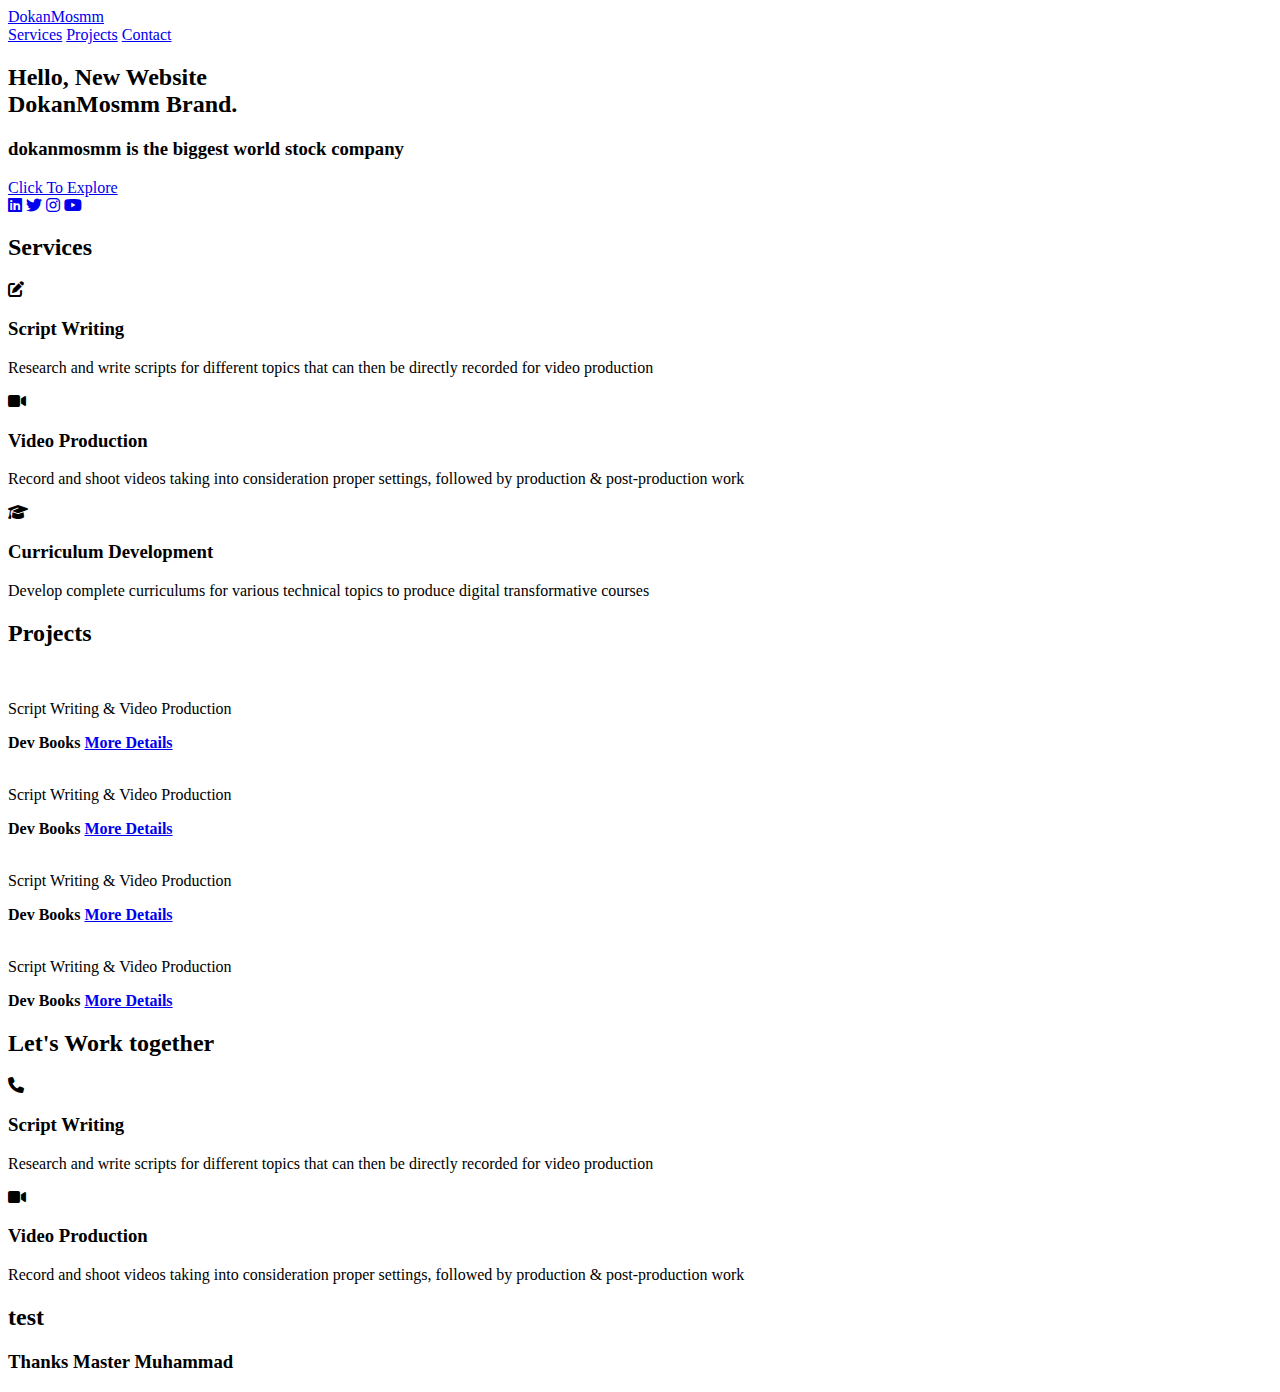
==== DokanMosmm/index.html @ 7422d658 "master muhammad" ====
<!DOCTYPE html>
<html lang="en">
<head>
    <meta charset="UTF-8">
    <meta name="viewport" content="width=device-width, initial-scale=1.0">
    <link rel="stylesheet" href="style.css">
    <link rel="stylesheet" href="https://cdnjs.cloudflare.com/ajax/libs/font-awesome/6.5.1/css/all.min.css">
    <title>Muhammad Nour</title>
</head>
<body>
    
    <header>
        <a href="#" class="logo">DokanMosmm</a>
        <nav class="navigation">
            <a href="#Services">Services</a>
            <a href="#Projects">Projects</a>
            <a href="#Contact">Contact</a>
        </nav>
    </header>
    <section class="main">
        <div>
            <h2>Hello, New Website <br> 
                <span>
                    DokanMosmm Brand.
                </span>
            </h2>
            <h3>dokanmosmm is the biggest world stock company</h3>
            <a href="#Projects" class="main-btn">Click To Explore</a>
            <div class="social-icons">
                <a href="http://"><i class="fab fa-linkedin"></i></a>
                <a href="http://"><i class="fab fa-twitter"></i></a>
                <a href="http://"><i class="fab fa-instagram"></i></a>
                <a href="http://"><i class="fab fa-youtube"></i></a>
            </div>
        </div>
    </section>

    <section class="cards" id="Services">
        <h2 class="title">Services</h2>
        <div class="content">
            <div class="card">
                <div class="icon">
                    <i class="fas fa-edit"></i>
                </div>
                <div class="information">
                    <h3>Script Writing</h3>
                    <p>Research and write scripts for different topics that can then be directly recorded for video production</p>
                </div>
            </div>
            <div class="card">
                <div class="icon">
                    <i class="fas fa-video"></i>
                </div>
                <div class="information">
                    <h3>Video Production</h3>
                    <p>Record and shoot videos taking into consideration proper settings, followed by production & post-production work</p>
                </div>
            </div>
            <div class="card">
                <div class="icon">
                    <i class="fas fa-graduation-cap"></i>
                </div>
                <div class="information">
                    <h3>Curriculum Development</h3>
                    <p>Develop complete curriculums for various technical topics to produce digital transformative courses</p>
                </div>
            </div>
        </div>
    </section>
    <section class="projects" id="Projects">
        <h2 class="title-white">Projects</h2>
        <div class="content">
            <div class="project-card">
                <div class="project-img">
                    <img src="images/work1.jpg" alt="">
                </div>
                <div class="project-info">
                    <p class="project-category">Script Writing & Video Production</p>
                    <strong class="project-title">
                        <span>Dev Books</span>
                        <a href="http://" class="more-details">More Details</a>
                    </strong>
                </div>
            </div>
            <div class="project-card">
                <div class="project-img">
                    <img src="images/work1.jpg" alt="">
                </div>
                <div class="project-info">
                    <p class="project-category">Script Writing & Video Production</p>
                    <strong class="project-title">
                        <span>Dev Books</span>
                        <a href="http://" class="more-details">More Details</a>
                    </strong>
                </div>
            </div>
            <div class="project-card">
                <div class="project-img">
                    <img src="images/work1.jpg" alt="">
                </div>
                <div class="project-info">
                    <p class="project-category">Script Writing & Video Production</p>
                    <strong class="project-title">
                        <span>Dev Books</span>
                        <a href="http://" class="more-details">More Details</a>
                    </strong>
                </div>
            </div>
            <div class="project-card">
                <div class="project-img">
                    <img src="images/work1.jpg" alt="">
                </div>
                <div class="project-info">
                    <p class="project-category">Script Writing & Video Production</p>
                    <strong class="project-title">
                        <span>Dev Books</span>
                        <a href="http://" class="more-details">More Details</a>
                    </strong>
                </div>
            </div>
        </div>
    </section>
    <section class="card contact" id="contact">
        <h2 class="title">Let's Work together</h2>
        <div class="icon">
            <i class="fas fa-phone"></i>
        </div>
        <div class="information">
            <h3>Script Writing</h3>
            <p>Research and write scripts for different topics that can then be directly recorded for video production</p>
        </div>
    </div>
    <div class="card">
        <div class="icon">
            <i class="fas fa-video"></i>
        </div>
        <div class="information">
            <h3>Video Production</h3>
            <p>Record and shoot videos taking into consideration proper settings, followed by production & post-production work</p>
        </div>
    </div>
    </section>
    <h2>test</h2>
    <h3> Thanks Master Muhammad</h3>
</body>
</html>
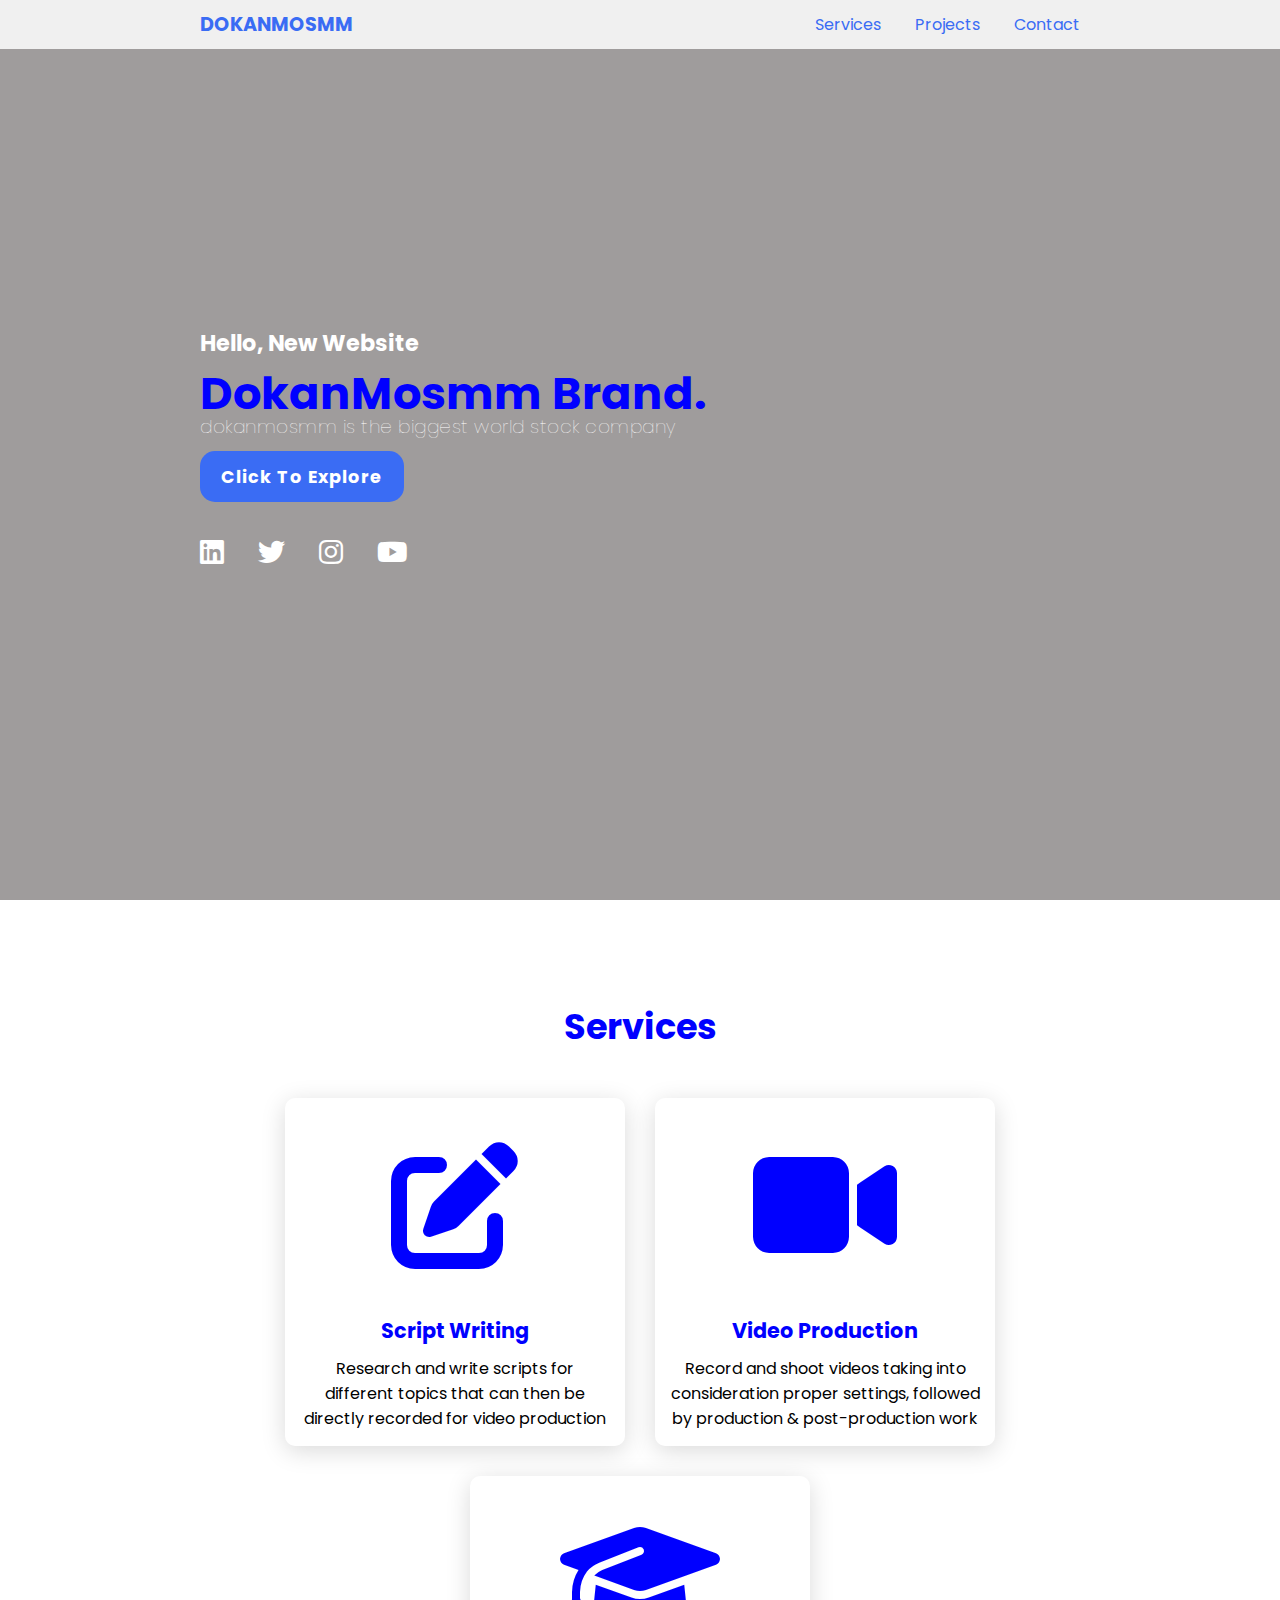
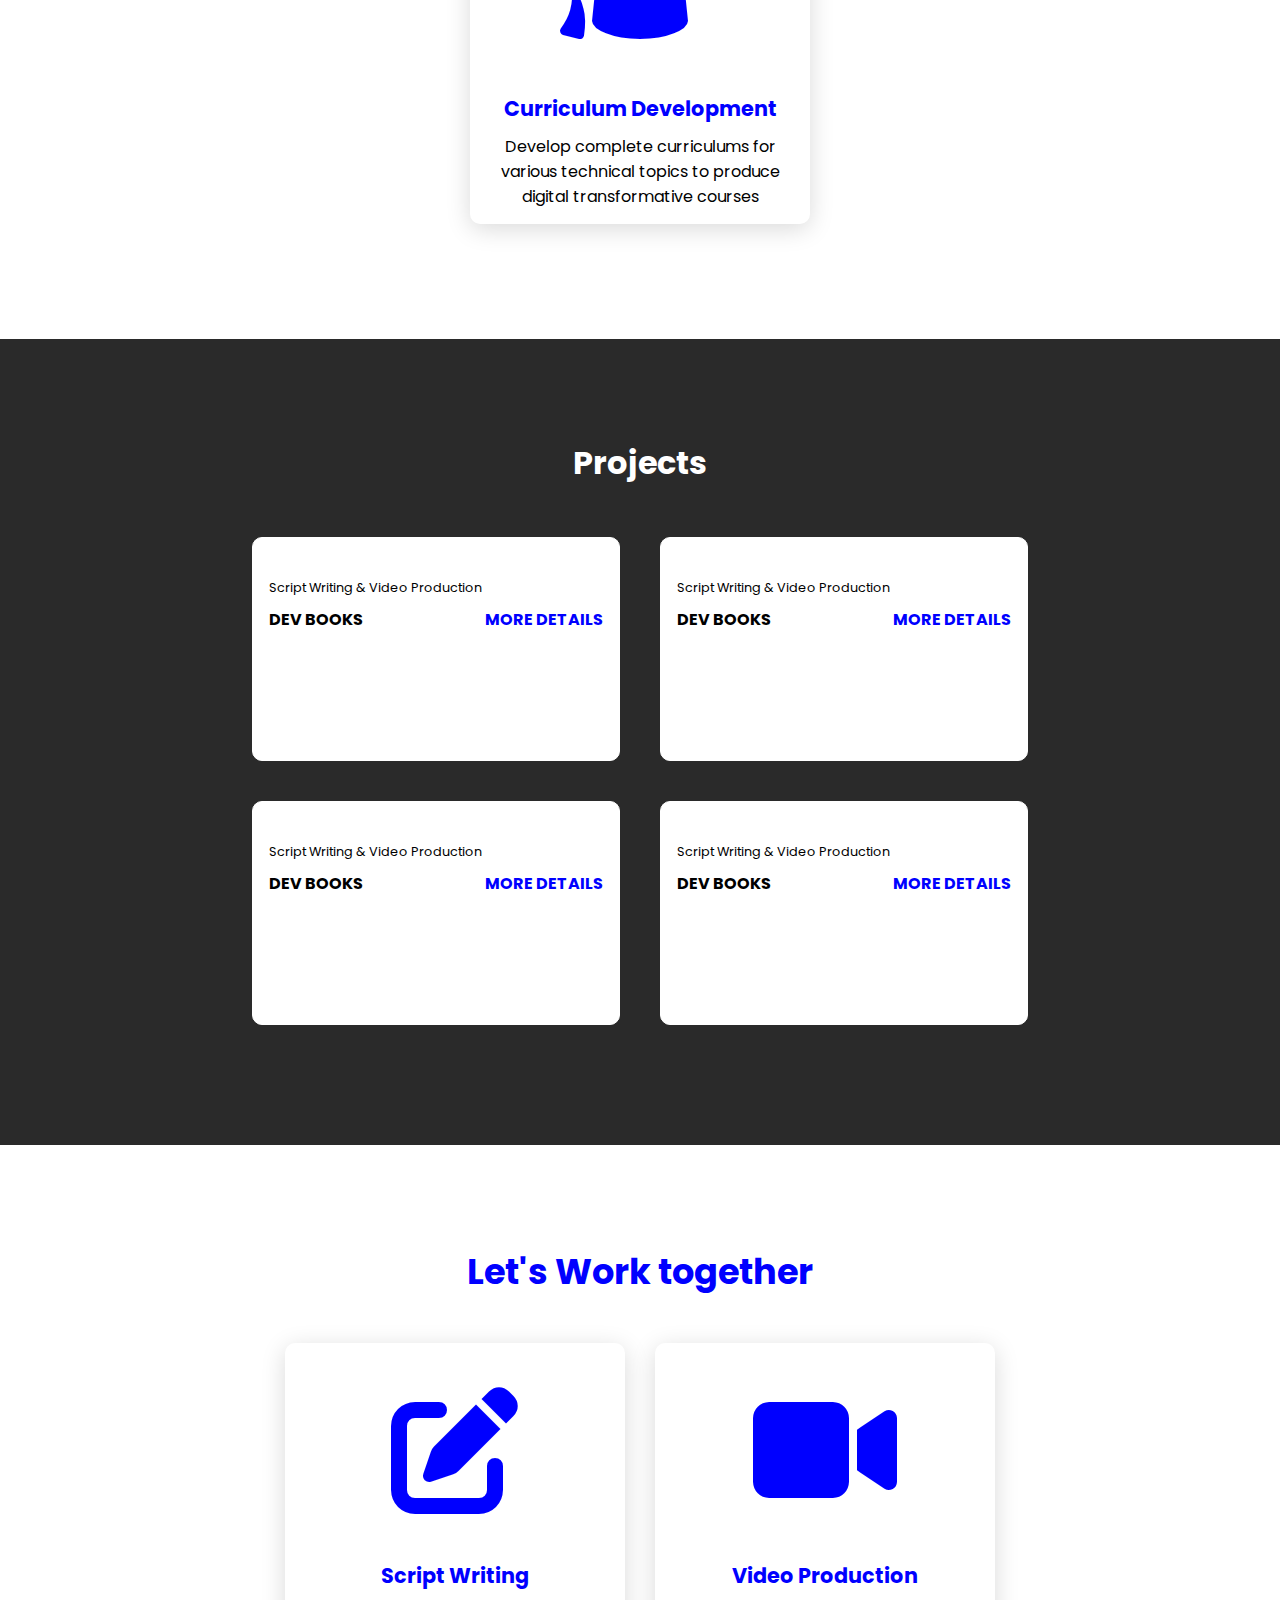
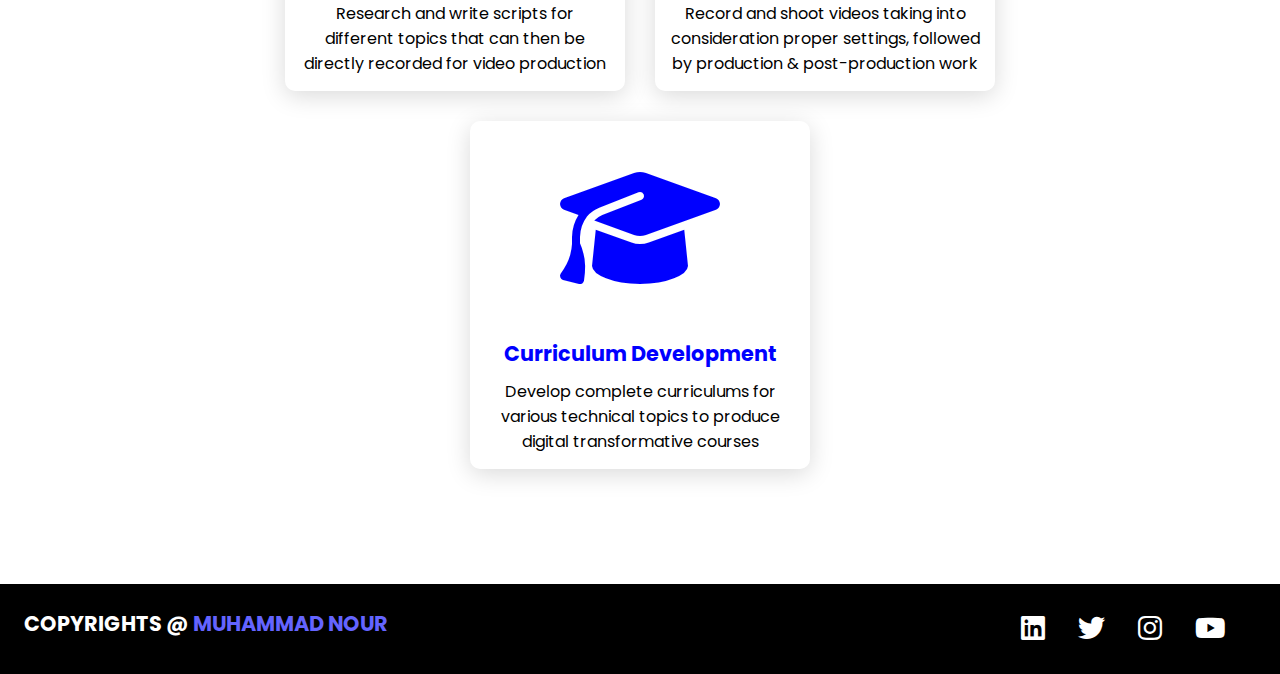
==== commit 6bd2c736: "last update of dokanmosmm" ====
--- a/DokanMosmm/index.html
+++ b/DokanMosmm/index.html
@@ -120,27 +120,46 @@
             </div>
         </div>
     </section>
-    <section class="card contact" id="contact">
+    <section class="cards contact" id="Contact">
         <h2 class="title">Let's Work together</h2>
-        <div class="icon">
-            <i class="fas fa-phone"></i>
+        <div class="content">
+            <div class="card">
+                <div class="icon">
+                    <i class="fas fa-edit"></i>
+                </div>
+                <div class="information">
+                    <h3>Script Writing</h3>
+                    <p>Research and write scripts for different topics that can then be directly recorded for video production</p>
+                </div>
+            </div>
+            <div class="card">
+                <div class="icon">
+                    <i class="fas fa-video"></i>
+                </div>
+                <div class="information">
+                    <h3>Video Production</h3>
+                    <p>Record and shoot videos taking into consideration proper settings, followed by production & post-production work</p>
+                </div>
+            </div>
+            <div class="card">
+                <div class="icon">
+                    <i class="fas fa-graduation-cap"></i>
+                </div>
+                <div class="information">
+                    <h3>Curriculum Development</h3>
+                    <p>Develop complete curriculums for various technical topics to produce digital transformative courses</p>
+                </div>
+            </div>
         </div>
-        <div class="information">
-            <h3>Script Writing</h3>
-            <p>Research and write scripts for different topics that can then be directly recorded for video production</p>
+    </section>
+    <footer class="footer">
+        <p class="footer-title">Copyrights @ <span>Muhammad Nour</span></p>
+        <div class="social-icons">
+            <a href="http://"><i class="fab fa-linkedin"></i></a>
+            <a href="http://"><i class="fab fa-twitter"></i></a>
+            <a href="http://"><i class="fab fa-instagram"></i></a>
+            <a href="http://"><i class="fab fa-youtube"></i></a>
         </div>
-    </div>
-    <div class="card">
-        <div class="icon">
-            <i class="fas fa-video"></i>
-        </div>
-        <div class="information">
-            <h3>Video Production</h3>
-            <p>Record and shoot videos taking into consideration proper settings, followed by production & post-production work</p>
-        </div>
-    </div>
-    </section>
-    <h2>test</h2>
-    <h3> Thanks Master Muhammad</h3>
+    </footer>
 </body>
 </html>--- a/DokanMosmm/style.css
+++ b/DokanMosmm/style.css
@@ -0,0 +1,260 @@
+@import url('https://fonts.googleapis.com/css2?family=Poppins:ital,wght@0,100;0,200;0,300;0,400;0,500;0,600;0,700;0,800;0,900;1,100;1,200;1,300;1,400;1,500;1,600;1,700;1,800;1,900&display=swap');
+
+* {
+    font-family: 'Poppins', sans-serif;
+    margin: 0;
+    padding: 0;
+    box-sizing: border-box;
+    scroll-behavior: smooth;
+}
+
+header {
+    background-color: #f0f0f0;
+    width: 100%;
+    position: fixed;
+    z-index: 999;
+    display: flex;
+    justify-content: space-between;
+    align-items: center;
+    padding: 10px 200px;
+}
+
+.logo {
+    text-decoration: none;
+    color: #3a6cf4;
+    text-transform: uppercase;
+    font-weight: bold;
+    font-size: 1.2em;
+}
+
+.navigation a {
+    color:#3a6cf4;
+    text-decoration: none;
+    font-size: 1em;
+    font-weight: 400px;
+    padding-left: 30px
+}
+
+.navigation a:hover {
+    color: black;
+}
+
+section {
+    padding: 100px 200px;
+
+}
+
+.main {
+    background-color: #9f9c9c;
+    width: 100%;
+    min-height: 100vh;
+    display: flex;
+    align-items: center;
+    background-image: url(images/header.jpg);
+    background-repeat: no-repeat;
+    background-size: cover;
+    background-attachment: fixed;
+}
+
+.main h2 {
+    color: white;
+    font-size: 1.4em;
+    font-weight: bold;
+}
+
+.main h2 span {
+    color: blue;
+    font-size: 2em;
+
+}
+
+.main h3 {
+    color: white;
+    font-weight: lighter;
+    margin-top: -15px;
+    letter-spacing: 0.5px;
+    margin-bottom: 10px;
+}
+
+.main-btn {
+    color: white;
+    background-color: #3a6cf4;
+    text-decoration: none;
+    font-size: 1.1em;
+    font-weight: bold;
+    display: inline-block;
+    padding: 0.7375em 1.1875em;
+    letter-spacing: 1px;
+    border-radius: 15px;
+    margin-bottom: 30px;
+    transition: 0.7s ease;
+}
+
+.main-btn:hover {
+    background-color: blue;
+    transform: scale(1.1);
+}
+
+.social-icons a {
+    color: white;
+    font-size: 1.7em;
+    padding-right: 30px;
+}
+
+.title {
+    display: flex;
+    justify-content: center;
+    color: blue;
+    font-size: 2.2em;
+    font-weight: bold;
+    margin-bottom: 30px;
+}
+.content {
+    display: flex;
+    justify-content: center;
+    flex-direction: row;
+    flex-wrap: wrap;
+}
+
+.card {
+    background-color: white;
+    width: 21.25em;
+    box-shadow: 0px 5px 25px rgba(1 1 1 / 15%);
+    border-radius: 10px;
+    padding: 15px;
+    margin: 15px;
+    transition: 0.7s ease;
+}
+
+.card:hover {
+    transform: scale(1.1)
+}
+
+.icon {
+    text-align: center;
+    font-size: 8em;
+    color: #0000ff;
+}
+
+.information {
+    text-align: center;
+}
+
+.information h3 {
+    font-size: 1.3em;
+    font-weight: bold;
+    color: #0000ff;
+    margin: 10px;
+}
+
+.title-white {
+    color: white;
+    display: flex;
+    justify-content: center;
+    margin-bottom: 30px;
+    font-size: 2em;
+
+}
+.projects {
+    background-color: #2a2a2a;
+}
+
+.projects .content {
+    margin-top: 30px;
+}
+
+.projects .content .project-card {
+    background-color: #fff;
+    border: 1px solid #fff;
+    min-height: 14em;
+    width: 23em;
+    overflow: hidden;
+    border-radius: 10px;
+    margin: 20px;
+    transition: 0.7s ease;
+}
+
+.projects .content .project-card:hover {
+    transform: scale(1.1);
+}
+
+.projects .content .project-card:hover .project-img {
+    opacity: 0.9;
+}
+
+.project-img img {
+    width: 100%
+}
+
+.project-info {
+    padding: 1em;
+}
+
+.project-category {
+    font-size: 0.8em;
+    color: #000;
+}
+
+.project-title {
+    display: flex;
+    justify-content: space-between;
+    text-transform: uppercase;
+    margin-top: 10px;
+    font-weight: bold;
+}
+
+.project-title a { 
+    text-decoration: none;
+    color: #0000ff
+}
+
+.project-title a:hover {
+    color: #4d4dff
+}
+
+footer {
+    background-color: #000;
+    display: flex;
+    justify-content:space-between;
+    font-weight: bold;
+    text-transform: uppercase;
+    padding: 1.5em;
+    color: #fff;
+}
+.footer-title {
+    font-size: 1.3em;
+    font-weight: bold;
+}
+
+.footer span {
+    color: #6464ff;
+}
+
+@media (max-width: 1023px) {
+    header {
+        padding: 12px 20px;
+    }
+
+    .navigation a {
+        padding-left: 10px;
+    }
+
+    .title {
+        font-size: 1.2em;
+    }
+
+    section {
+        padding: 80px 20px;
+    }
+
+    .main-content h2 {
+        font-size: 1em;
+    }
+    .main-content h3 {
+        font-size: 1.5em;
+    }
+    .content {
+
+        align-items: center;
+    }
+}